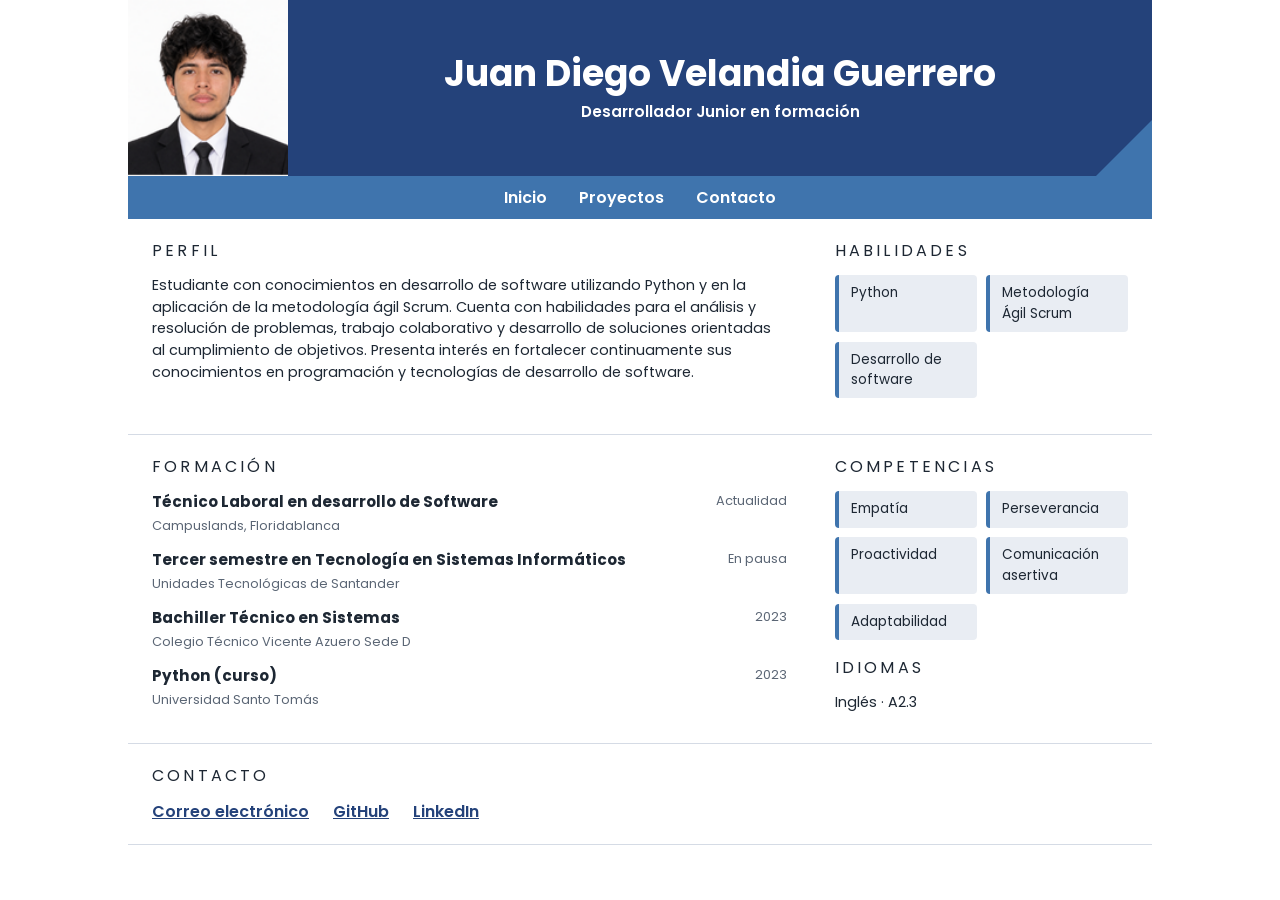
==== index.html @ 101718de "Se realizan las modificaciones visuales en styles.css" ====
<!DOCTYPE html>
<html lang="es">
<head>
  <meta charset="UTF-8">
  <meta name="viewport" content="width=device-width, initial-scale=1.0">
  <title>Hoja de vida · Juan Diego Velandia Guerrero</title>
  <link rel="preconnect" href="https://fonts.googleapis.com">
  <link rel="preconnect" href="https://fonts.gstatic.com" crossorigin>
  <link href="https://fonts.googleapis.com/css2?family=Poppins:wght@400;600;700&display=swap" rel="stylesheet">
  <link rel="stylesheet" href="styles.css">
</head>
<body class="pagina">

  <header class="cabecera">
    
    <img class="cabecera__imagen" src="/Imagenes/Foto_mia.png">
    <div class="cabecera__texto">
      <h1 class="cabecera__titulo">Juan Diego Velandia Guerrero</h1>
      <p class="cabecera__cargo">Desarrollador Junior en formación</p>
    </div>
  </header>

 
  <nav class="menu">
    <ul class="menu__lista">
      <li><a class="menu__enlace" href="index.html">Inicio</a></li>
      <li><a class="menu__enlace" href="proyectos.html">Proyectos</a></li>
      <li><a class="menu__enlace" href="piñateria 2.0.html">Contacto</a></li>
    </ul>
  </nav>

  <section class="bloque perfil">
    <h2 class="bloque__titulo">Perfil</h2>
    <p>Estudiante con conocimientos en desarrollo de software utilizando Python y en la aplicación de la metodología ágil Scrum. Cuenta con habilidades para el análisis y resolución de problemas, trabajo colaborativo y desarrollo de soluciones orientadas al cumplimiento de objetivos. Presenta interés en fortalecer continuamente sus conocimientos en programación y tecnologías de desarrollo de software.</p>
  </section>

  <section class="bloque formacion">
    <h2 class="bloque__titulo">Formación</h2>
    <article class="estudio">
      <h3 class="estudio__titulo">Técnico Laboral en desarrollo de Software</h3>
      <p class="estudio__fecha">Actualidad</p>
      <p class="estudio__lugar">Campuslands, Floridablanca</p>
    </article>
    <article class="estudio">
      <h3 class="estudio__titulo">Tercer semestre en Tecnología en Sistemas Informáticos</h3>
      <p class="estudio__fecha">En pausa</p>
      <p class="estudio__lugar">Unidades Tecnológicas de Santander</p>
    </article>
    <article class="estudio">
      <h3 class="estudio__titulo">Bachiller Técnico en Sistemas</h3>
      <p class="estudio__fecha">2023</p>
      <p class="estudio__lugar">Colegio Técnico Vicente Azuero Sede D</p>
    </article>
    <article class="estudio">
      <h3 class="estudio__titulo">Python (curso)</h3>
      <p class="estudio__fecha">2023</p>
      <p class="estudio__lugar">Universidad Santo Tomás</p>
    </article>
  </section>

  <section class="bloque habilidades">
    <h2 class="bloque__titulo">Habilidades</h2>
    <!-- R5: tarjetas automáticas -->
    <ul class="tarjetas">
      <li class="tarjeta">Python</li>
      <li class="tarjeta">Metodología Ágil Scrum</li>
      <li class="tarjeta">Desarrollo de software</li>
    </ul>
  </section>

  <section class="bloque competencias">
    <h2 class="bloque__titulo">Competencias</h2>
    <ul class="tarjetas">
      <li class="tarjeta">Empatía</li>
      <li class="tarjeta">Perseverancia</li>
      <li class="tarjeta">Proactividad</li>
      <li class="tarjeta">Comunicación asertiva</li>
      <li class="tarjeta">Adaptabilidad</li>
    </ul>
    <h2 class="bloque__titulo">Idiomas</h2>
    <p>Inglés · A2.3</p>
  </section>

  <footer class="bloque contacto">
    <h2 class="bloque__titulo">Contacto</h2>
    <ul class="contacto__lista">
      <!-- Cambia estos datos por los tuyos (solo correo, sin teléfono) -->
      <li><a href="mailto:tu-correo@ejemplo.com">Correo electrónico</a></li>
      <!-- R10: externos en otra pestaña -->
      <li><a href="https://github.com/tu-usuario" target="_blank" rel="noopener">GitHub</a></li>
      <li><a href="https://www.linkedin.com/in/tu-usuario" target="_blank" rel="noopener">LinkedIn</a></li>
    </ul>
  </footer>

</body>
</html>
---- styles.css ----
/* Colores del sitio (variables) */
:root {
  --azul-oscuro: #24427a;
  --azul-claro: #3f74ad;
  --texto: #1d2733;
  --gris: #5b6675;
  --fondo: #e9edf3;
  --linea: #d5dbe5;
}

/* R2: estilos base pensados para celular */
*,
*::before,
*::after {
  box-sizing: border-box;
}

body {
  margin: 0;
  font-family: "Poppins", sans-serif;
  color: var(--texto);
  line-height: 1.5;
  background: var(--fondo);
}

/* R4 y R6: grid por áreas, ancho máximo y centrado */
.pagina {
  display: grid;
  grid-template-areas:
    "cabecera"
    "menu"
    "perfil"
    "formacion"
    "habilidades"
    "competencias"
    "contacto";
  max-width: 64rem;
  margin: 0 auto;
  background: #fff;
}

.cabecera     { grid-area: cabecera; }
.menu         { grid-area: menu; }
.perfil       { grid-area: perfil; }
.formacion    { grid-area: formacion; }
.habilidades  { grid-area: habilidades; }
.competencias { grid-area: competencias; }
.contacto     { grid-area: contacto; }

/* Cabecera: foto a la izquierda, texto centrado */
.cabecera {
  position: relative;
  overflow: hidden;
  display: flex;
  background: var(--azul-oscuro);
  color: #fff;
}

/* R7: imagen que no se desborda */
.cabecera__imagen {
  flex-shrink: 0;
  width: 6rem;
  height: 7rem;
  max-width: 100%;
  object-fit: cover;
}

.cabecera__texto {
  flex: 1;
  display: flex;
  flex-direction: column;
  justify-content: center;
  padding: 0.75rem;
  text-align: center;
}

.cabecera__titulo {
  margin: 0;
  font-size: 1.25rem;
  line-height: 1.2;
}

.cabecera__cargo {
  margin: 0.4rem 0 0;
  font-size: 0.8rem;
  font-weight: 600;
}

/* Triángulo decorativo de la esquina */
.cabecera::after {
  content: "";
  position: absolute;
  right: 0;
  bottom: 0;
  width: 3.5rem;
  height: 3.5rem;
  background: var(--azul-claro);
  clip-path: polygon(100% 0, 100% 100%, 0 100%);
}

/* Menú */
.menu {
  background: var(--azul-claro);
}

.menu__lista {
  display: flex;
  flex-wrap: wrap;
  justify-content: center;
  gap: 0.25rem 1rem;
  margin: 0;
  padding: 0.6rem 1rem;
  list-style: none;
}

.menu__enlace {
  padding: 0.25rem 0.5rem;
  color: #fff;
  font-weight: 600;
  text-decoration: none;
}

.menu__enlace:hover,
.menu__enlace:focus-visible {
  text-decoration: underline;
}

/* Bloques de contenido */
.bloque {
  padding: 1.25rem 1.5rem;
  border-bottom: 1px solid var(--linea);
}

.bloque__titulo {
  margin: 0 0 0.75rem;
  font-size: 1rem;
  font-weight: 400;
  letter-spacing: 0.2rem;
  text-transform: uppercase;
}

.bloque p {
  margin: 0;
  font-size: 0.9rem;
}

/* Estudios */
.estudio {
  display: flex;
  flex-wrap: wrap;
  justify-content: space-between;
  gap: 0.1rem 1rem;
  margin-bottom: 0.9rem;
}

.estudio__titulo {
  margin: 0;
  font-size: 0.95rem;
}

.bloque .estudio__fecha,
.bloque .estudio__lugar {
  font-size: 0.8rem;
  color: var(--gris);
}

.estudio__lugar {
  flex-basis: 100%;
}

/* R5: tarjetas automáticas */
.tarjetas {
  display: grid;
  grid-template-columns: repeat(auto-fit, minmax(8rem, 1fr));
  gap: 0.6rem;
  margin: 0 0 1rem;
  padding: 0;
  list-style: none;
}

.tarjeta {
  padding: 0.5rem 0.75rem;
  font-size: 0.85rem;
  background: var(--fondo);
  border-left: 0.25rem solid var(--azul-claro);
  border-radius: 0.25rem;
}

/* Contacto */
.contacto__lista {
  display: flex;
  flex-wrap: wrap;
  gap: 0.5rem 1.5rem;
  margin: 0;
  padding: 0;
  list-style: none;
}

.contacto__lista a {
  color: var(--azul-oscuro);
  font-weight: 600;
}

/* R3: media queries al final, de menor a mayor */
@media (min-width: 600px) {
  .pagina {
    grid-template-columns: 1fr 1fr;
    grid-template-areas:
      "cabecera cabecera"
      "menu menu"
      "perfil perfil"
      "formacion formacion"
      "habilidades competencias"
      "contacto contacto";
  }

  .cabecera__imagen {
    width: 8rem;
    height: 9rem;
  }

  .cabecera__titulo {
    font-size: 1.75rem;
  }

  .cabecera__cargo {
    font-size: 0.95rem;
  }
}

@media (min-width: 1024px) {
  .pagina {
    grid-template-columns: 2fr 1fr;
    grid-template-areas:
      "cabecera cabecera"
      "menu menu"
      "perfil habilidades"
      "formacion competencias"
      "contacto contacto";
  }

  .cabecera__imagen {
    width: 10rem;
    height: 11rem;
  }

  .cabecera__titulo {
    font-size: 2.25rem;
  }
}
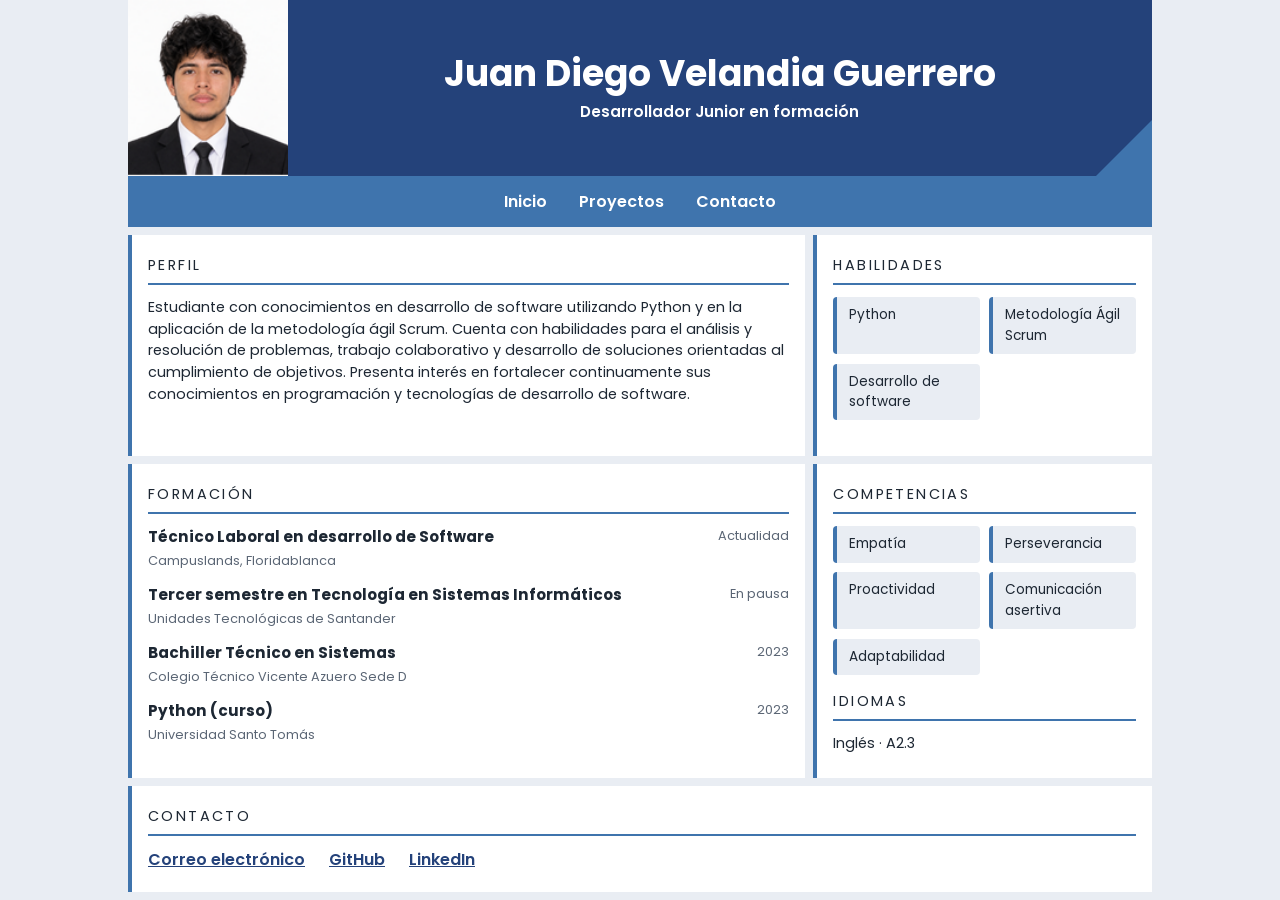
==== commit 395e81e2: "Se hicieron modificaciones en los archivos index.html y styles.css" ====
--- a/index.html
+++ b/index.html
@@ -60,7 +60,7 @@
 
   <section class="bloque habilidades">
     <h2 class="bloque__titulo">Habilidades</h2>
-    <!-- R5: tarjetas automáticas -->
+   
     <ul class="tarjetas">
       <li class="tarjeta">Python</li>
       <li class="tarjeta">Metodología Ágil Scrum</li>
@@ -84,9 +84,9 @@
   <footer class="bloque contacto">
     <h2 class="bloque__titulo">Contacto</h2>
     <ul class="contacto__lista">
-      <!-- Cambia estos datos por los tuyos (solo correo, sin teléfono) -->
+      
       <li><a href="mailto:tu-correo@ejemplo.com">Correo electrónico</a></li>
-      <!-- R10: externos en otra pestaña -->
+      
       <li><a href="https://github.com/tu-usuario" target="_blank" rel="noopener">GitHub</a></li>
       <li><a href="https://www.linkedin.com/in/tu-usuario" target="_blank" rel="noopener">LinkedIn</a></li>
     </ul>
--- a/styles.css
+++ b/styles.css
@@ -1,14 +1,13 @@
-/* Colores del sitio (variables) */
+
 :root {
   --azul-oscuro: #24427a;
   --azul-claro: #3f74ad;
   --texto: #1d2733;
   --gris: #5b6675;
   --fondo: #e9edf3;
-  --linea: #d5dbe5;
-}
-
-/* R2: estilos base pensados para celular */
+}
+
+
 *,
 *::before,
 *::after {
@@ -23,20 +22,21 @@
   background: var(--fondo);
 }
 
-/* R4 y R6: grid por áreas, ancho máximo y centrado */
+
 .pagina {
   display: grid;
+  grid-template-columns: 5rem 1fr;
   grid-template-areas:
-    "cabecera"
-    "menu"
-    "perfil"
-    "formacion"
-    "habilidades"
-    "competencias"
-    "contacto";
+    "cabecera cabecera"
+    "menu perfil"
+    "menu formacion"
+    "menu habilidades"
+    "menu competencias"
+    "menu contacto";
+  gap: 0.5rem;
   max-width: 64rem;
   margin: 0 auto;
-  background: #fff;
+  background: var(--fondo);
 }
 
 .cabecera     { grid-area: cabecera; }
@@ -47,7 +47,7 @@
 .competencias { grid-area: competencias; }
 .contacto     { grid-area: contacto; }
 
-/* Cabecera: foto a la izquierda, texto centrado */
+
 .cabecera {
   position: relative;
   overflow: hidden;
@@ -56,7 +56,7 @@
   color: #fff;
 }
 
-/* R7: imagen que no se desborda */
+
 .cabecera__imagen {
   flex-shrink: 0;
   width: 6rem;
@@ -86,7 +86,7 @@
   font-weight: 600;
 }
 
-/* Triángulo decorativo de la esquina */
+
 .cabecera::after {
   content: "";
   position: absolute;
@@ -98,25 +98,32 @@
   clip-path: polygon(100% 0, 100% 100%, 0 100%);
 }
 
-/* Menú */
+
 .menu {
+  position: sticky;
+  top: 0;
+  align-self: start;
+  height: 100vh;
+  height: 100dvh;
   background: var(--azul-claro);
 }
 
 .menu__lista {
   display: flex;
-  flex-wrap: wrap;
-  justify-content: center;
-  gap: 0.25rem 1rem;
-  margin: 0;
-  padding: 0.6rem 1rem;
+  flex-direction: column;
+  gap: 0.5rem;
+  margin: 0;
+  padding: 1rem 0.25rem;
   list-style: none;
 }
 
 .menu__enlace {
-  padding: 0.25rem 0.5rem;
+  display: block;
+  padding: 0.4rem 0.25rem;
   color: #fff;
+  font-size: 0.7rem;
   font-weight: 600;
+  text-align: center;
   text-decoration: none;
 }
 
@@ -125,18 +132,21 @@
   text-decoration: underline;
 }
 
-/* Bloques de contenido */
+
 .bloque {
-  padding: 1.25rem 1.5rem;
-  border-bottom: 1px solid var(--linea);
+  padding: 1.25rem 1rem;
+  background: #fff;
+  border-left: 0.3rem solid var(--azul-claro);
 }
 
 .bloque__titulo {
   margin: 0 0 0.75rem;
-  font-size: 1rem;
+  padding-bottom: 0.4rem;
+  font-size: 0.9rem;
   font-weight: 400;
-  letter-spacing: 0.2rem;
+  letter-spacing: 0.15rem;
   text-transform: uppercase;
+  border-bottom: 2px solid var(--azul-claro);
 }
 
 .bloque p {
@@ -144,7 +154,7 @@
   font-size: 0.9rem;
 }
 
-/* Estudios */
+
 .estudio {
   display: flex;
   flex-wrap: wrap;
@@ -168,10 +178,10 @@
   flex-basis: 100%;
 }
 
-/* R5: tarjetas automáticas */
+
 .tarjetas {
   display: grid;
-  grid-template-columns: repeat(auto-fit, minmax(8rem, 1fr));
+  grid-template-columns: repeat(auto-fit, minmax(7rem, 1fr));
   gap: 0.6rem;
   margin: 0 0 1rem;
   padding: 0;
@@ -186,7 +196,7 @@
   border-radius: 0.25rem;
 }
 
-/* Contacto */
+
 .contacto__lista {
   display: flex;
   flex-wrap: wrap;
@@ -201,17 +211,20 @@
   font-weight: 600;
 }
 
-/* R3: media queries al final, de menor a mayor */
+
 @media (min-width: 600px) {
   .pagina {
-    grid-template-columns: 1fr 1fr;
+    grid-template-columns: 6rem 1fr 1fr;
     grid-template-areas:
-      "cabecera cabecera"
-      "menu menu"
-      "perfil perfil"
-      "formacion formacion"
-      "habilidades competencias"
-      "contacto contacto";
+      "cabecera cabecera cabecera"
+      "menu perfil perfil"
+      "menu formacion formacion"
+      "menu habilidades competencias"
+      "menu contacto contacto";
+  }
+
+  .menu__enlace {
+    font-size: 0.8rem;
   }
 
   .cabecera__imagen {
@@ -239,6 +252,27 @@
       "contacto contacto";
   }
 
+  
+  .menu {
+    position: static;
+    align-self: stretch;
+    height: auto;
+    margin-top: -0.5rem;
+  }
+
+  .menu__lista {
+    flex-direction: row;
+    flex-wrap: wrap;
+    justify-content: center;
+    gap: 0.25rem 1rem;
+    padding: 0.6rem 1rem;
+  }
+
+  .menu__enlace {
+    padding: 0.25rem 0.5rem;
+    font-size: 1rem;
+  }
+
   .cabecera__imagen {
     width: 10rem;
     height: 11rem;
@@ -247,4 +281,4 @@
   .cabecera__titulo {
     font-size: 2.25rem;
   }
-}
+}
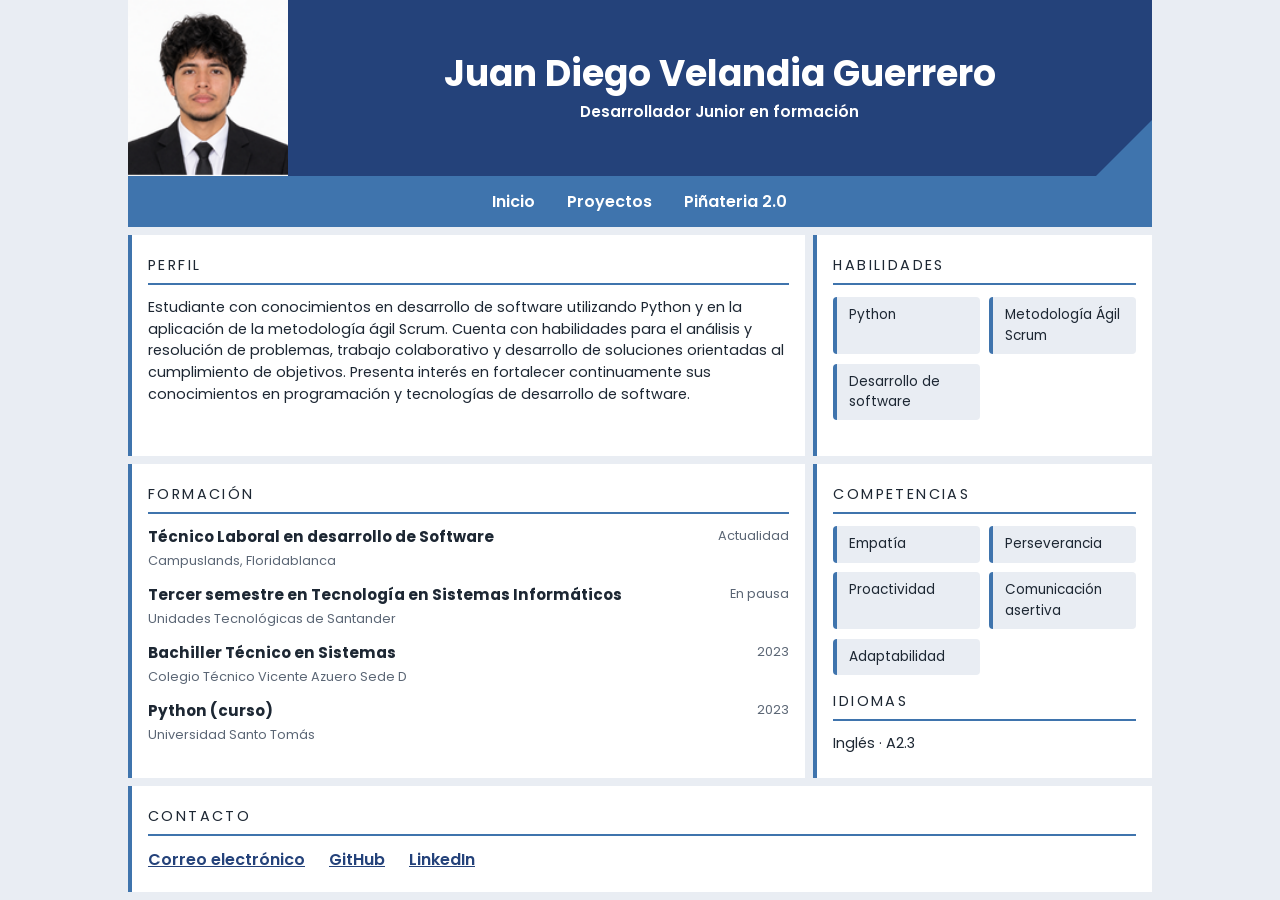
==== commit afdc8967: "se modifico el nombre de la foto y se agregaron los links reales del contacto" ====
--- a/index.html
+++ b/index.html
@@ -13,7 +13,7 @@
 
   <header class="cabecera">
     
-    <img class="cabecera__imagen" src="/Imagenes/Foto_mia.png">
+    <img class="cabecera__imagen" src="/Imagenes/foto.jpg">
     <div class="cabecera__texto">
       <h1 class="cabecera__titulo">Juan Diego Velandia Guerrero</h1>
       <p class="cabecera__cargo">Desarrollador Junior en formación</p>
@@ -25,7 +25,7 @@
     <ul class="menu__lista">
       <li><a class="menu__enlace" href="index.html">Inicio</a></li>
       <li><a class="menu__enlace" href="proyectos.html">Proyectos</a></li>
-      <li><a class="menu__enlace" href="piñateria 2.0.html">Contacto</a></li>
+      <li><a class="menu__enlace" href="piñateria 2.0.html">Piñateria 2.0</a></li>
     </ul>
   </nav>
 
@@ -85,10 +85,10 @@
     <h2 class="bloque__titulo">Contacto</h2>
     <ul class="contacto__lista">
       
-      <li><a href="mailto:tu-correo@ejemplo.com">Correo electrónico</a></li>
+      <li><a href="mailto:juanvelandiaguerrero@gmail.com">Correo electrónico</a></li>
       
-      <li><a href="https://github.com/tu-usuario" target="_blank" rel="noopener">GitHub</a></li>
-      <li><a href="https://www.linkedin.com/in/tu-usuario" target="_blank" rel="noopener">LinkedIn</a></li>
+      <li><a href="https://github.com/dev-JVelandia" target="_blank" rel="noopener">GitHub</a></li>
+      <li><a href="https://www.linkedin.com/in/juan-diego-velandia-guerrero-103783424/?isSelfProfile=true" target="_blank" rel="noopener">LinkedIn</a></li>
     </ul>
   </footer>
 
